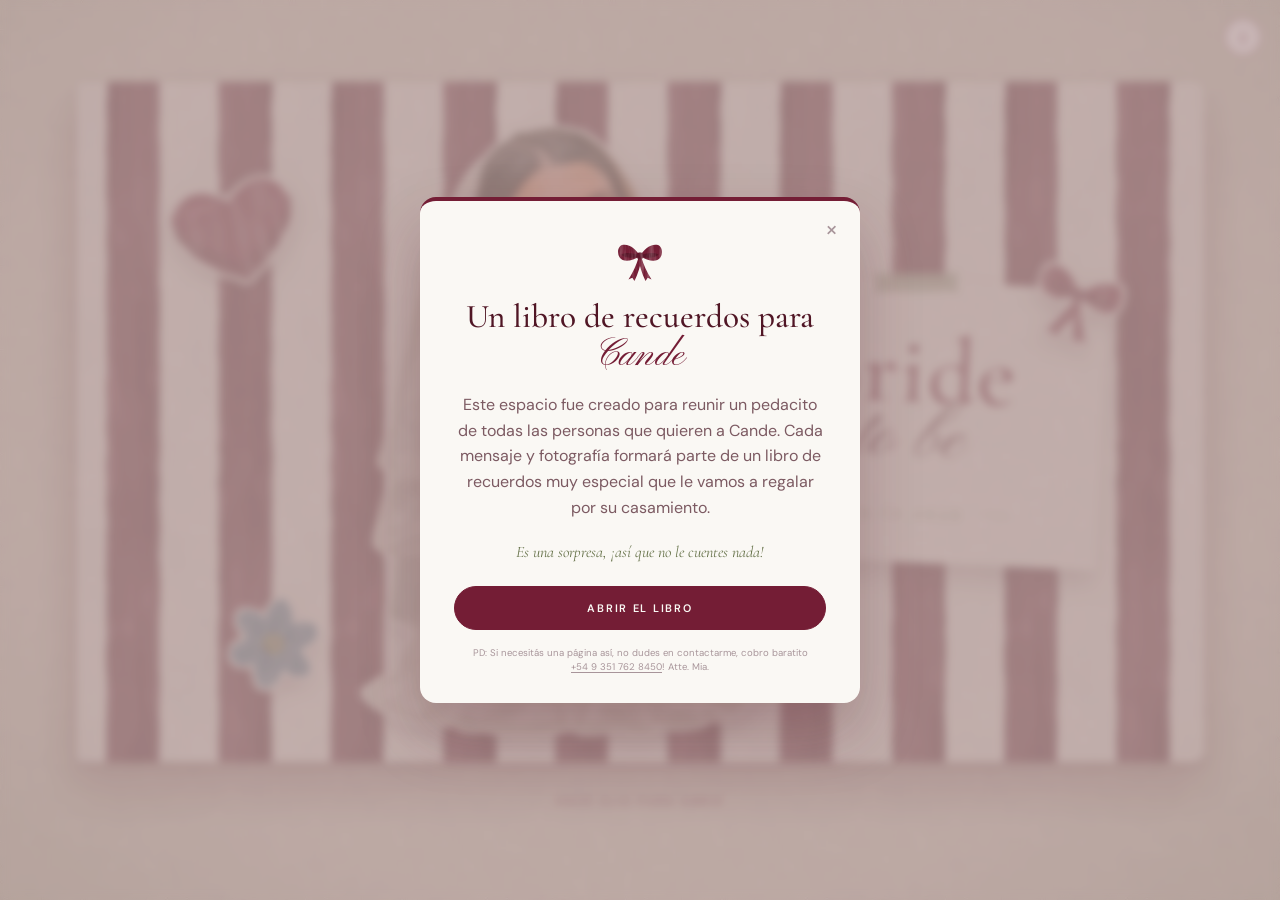
==== index.html @ 02b6b14e "Libro de recuerdos para el casamiento de Candela (05.12.2026) Copia independiente de "Cumple Fau 202" ====
<!doctype html>
<html lang="es">
  <head>
    <meta charset="UTF-8" />
    <meta name="viewport" content="width=device-width, initial-scale=1.0, viewport-fit=cover" />
    <meta name="theme-color" content="#ECE8DF" />
    <meta name="robots" content="noindex, nofollow" />

    <title>Bride to be · Cande</title>
    <meta name="description" content="Dejale unas palabras a Cande para su libro de recuerdos" />
    <meta property="og:title" content="Bride to be · Cande" />
    <meta property="og:description" content="Dejale unas palabras a Cande para su libro de recuerdos" />

    <link rel="icon" href="data:image/svg+xml,<svg xmlns='http://www.w3.org/2000/svg' viewBox='0 0 100 100'><text y='.9em' font-size='90'>🎀</text></svg>" />

    <link rel="preconnect" href="https://fonts.googleapis.com" />
    <link rel="preconnect" href="https://fonts.gstatic.com" crossorigin />
    <link
      href="https://fonts.googleapis.com/css2?family=Cormorant+Garamond:ital,wght@0,400;0,500;0,600;1,400;1,500&family=Pinyon+Script&family=DM+Sans:opsz,wght@9..40,400..600&display=swap"
      rel="stylesheet"
    />

    <link rel="preload" as="image" href="assets/candela-portada.webp" />
    <link rel="preload" as="image" href="assets/rayas-acuarela.webp" />
    <link rel="stylesheet" href="portada.css" />
    <link rel="stylesheet" href="index.css" />
  </head>

  <body>
    <script src="decor.js"></script>

    <div class="scene">
      <div class="book" id="book">

        <!-- ═════════════ TAPA ═════════════ -->
        <div class="book-cover" id="bookCover" role="button" tabindex="0" aria-label="Abrir el libro de Cande">
          <div class="cover-front">
            <div class="portada">
              <h1 class="sr-only">Bride to be · Candela · 05.12.2026</h1>

              <span class="sticker st-corazon" aria-hidden="true"><svg viewBox="0 0 200 184"><use href="#i-corazon-pintado"/></svg></span>

              <!-- Foto: se configura en portada.css (bloque "FOTO DE CANDELA") -->
              <figure class="portada-foto">
                <div class="foto-placeholder" aria-hidden="true"><span class="mono">C</span></div>
                <div class="foto-cande" role="img" aria-label="Candela vestida de novia"></div>
              </figure>

              <span class="sticker st-flor" aria-hidden="true"><svg viewBox="0 0 200 200"><use href="#i-flor-azul"/></svg></span>

              <div class="portada-tarjeta" aria-hidden="true">
                <span class="pt-bride">Bride</span>
                <span class="pt-tobe">to be</span>
                <span class="pt-fecha">05.12.2026</span>
                <span class="sticker st-lazo"><svg viewBox="0 0 200 170"><use href="#i-lazo"/></svg></span>
              </div>
            </div>
          </div>
          <div class="cover-back" aria-hidden="true"></div>
        </div>

        <!-- ═════════════ INTERIOR ═════════════ -->
        <div class="book-inside">

          <div class="spiral" aria-hidden="true">
            <div class="ring"></div>
            <div class="ring"></div>
            <div class="ring"></div>
            <div class="ring"></div>
            <div class="ring"></div>
            <div class="ring"></div>
            <div class="ring"></div>
            <div class="ring"></div>
          </div>

          <div class="book-content">
            <button type="button" class="book-close" id="bookClose" aria-label="Cerrar el libro">✕</button>

            <div class="page">
              <form
                id="guestForm"
                class="form-section"
                name="mensajes-candela"
                method="POST"
                data-netlify="true"
                netlify-honeypot="bot-field"
                enctype="multipart/form-data"
                novalidate
              >
                <input type="hidden" name="form-name" value="mensajes-candela" />

                <p hidden>
                  <label>No completar: <input name="bot-field" /></label>
                </p>

                <header class="top-title">
                  <h2 class="titulo-serif form-h1">Dejale a <em>Cande</em> unas palabras</h2>
                  <p class="subtitle">Un mensaje, un recuerdo o unas palabras para acompañarla en este momento tan especial.</p>
                </header>

                <aside class="postit" aria-label="Ideas para escribir">
                  <span class="postit-titulo">¿No sabés qué escribir?</span>
                  <ul>
                    <li>Un recuerdo con ella</li>
                    <li>Algo que admirás de Cande</li>
                    <li>Un deseo para esta etapa</li>
                  </ul>
                </aside>

                <div class="form-fields">

                  <div class="field-group">
                    <div class="field-float">
                      <input type="text" id="nombre" name="nombre" required placeholder=" " autocomplete="name" enterkeyhint="next" />
                      <label class="field-label" for="nombre">Nombre completo</label>
                    </div>
                  </div>

                  <div class="field-group">
                    <div class="field-float field-float--ta">
                      <textarea id="mensaje" name="mensaje" rows="5" required placeholder=" "></textarea>
                      <label class="field-label" for="mensaje">Escribí acá…</label>
                    </div>
                    <div class="char-counter" id="charCounter"><span id="charCount">0</span> caracteres</div>
                  </div>

                  <div class="field-group">
                    <div class="upload-row" id="uploadArea">
                      <input type="file" id="fotoInput" name="foto" accept="image/*" aria-label="Sumá una foto con Cande (opcional)" />
                      <span class="upload-thumb" aria-hidden="true">
                        <img id="preview-img" alt="" />
                        <svg class="upload-icon"><use href="#i-camara"/></svg>
                      </span>
                      <span class="upload-row-text">
                        <span class="upload-row-label" id="uploadLabel">Sumá una foto con Cande</span>
                        <span class="upload-row-sub">Opcional</span>
                      </span>
                      <button type="button" class="upload-remove" id="fotoQuitar" aria-label="Quitar la foto">×</button>
                    </div>
                  </div>

                  <button type="submit" class="btn btn-submit">Enviar mi mensaje</button>

                </div>
              </form>
            </div>
          </div>
        </div>
      </div>

      <div class="click-text" id="clickText" role="button" tabindex="-1">
        <span class="click-mouse">Hacé clic para abrir</span>
        <span class="click-touch">Tocá para abrir</span>
      </div>
    </div>

    <!-- ═════════════ BOTÓN INFO ═════════════ -->
    <button class="info-btn" id="infoBtn" aria-label="Sobre esta página">i</button>

    <!-- ═════════════ MODAL INFO ═════════════ -->
    <div class="info-modal" id="infoModal" role="dialog" aria-modal="true" aria-labelledby="infoTitulo">
      <div class="info-card">
        <button class="info-close" id="infoClose" aria-label="Cerrar">×</button>
        <span class="lazo-icono card-lazo" aria-hidden="true"><svg viewBox="0 0 200 170"><use href="#i-lazo"/></svg></span>

        <h2 class="titulo-serif" id="infoTitulo">Un libro de recuerdos para <em>Cande</em></h2>

        <p>
          Este espacio fue creado para reunir un pedacito de todas las personas que
          quieren a Cande. Cada mensaje y fotografía formará parte de un libro de
          recuerdos muy especial que le vamos a regalar por su casamiento.
        </p>

        <p class="info-secret">Es una sorpresa, ¡así que no le cuentes nada!</p>

        <button type="button" class="btn info-open-btn" id="infoOpen">Abrir el libro</button>

        <p class="info-pd">
          PD: Si necesitás una página así, no dudes en contactarme, cobro baratito
          <a href="https://wa.me/5493517628450" target="_blank" rel="noopener">+54 9 351 762 8450</a>!
          Atte. Mia.
        </p>
      </div>
    </div>

    <!-- ═════════════ POPUP DE GRACIAS / AVISOS ═════════════ -->
    <div class="thanks-modal" id="thanksModal" role="dialog" aria-modal="true" aria-labelledby="thanksTitle">
      <div class="thanks-card">
        <div class="thanks-icon" id="thanksIcon" aria-hidden="true"></div>
        <h2 class="titulo-serif" id="thanksTitle">¡Tu mensaje ya es parte de su historia!</h2>
        <p id="thanksText">Gracias por dejarle un recuerdo tan especial a Cande. Tu mensaje quedó guardado para sorprenderla.</p>
        <button type="button" class="btn thanks-btn" id="closeThanks">Cerrar</button>
      </div>
    </div>

    <script src="index.js"></script>
  </body>
</html>
---- portada.css ----
/* ══════════════════════════════════════════════════════════════════════
   CASAMIENTO CANDELA CONTE · 05.12.2026
   portada.css — base compartida por index.html y libro.html:
   paleta, papel, libro 3D, espiral y portada.
   Estética: papelería ilustrada — rayas bordó en acuarela, stickers
   con borde blanco y serif editorial.
   ══════════════════════════════════════════════════════════════════════ */


/* ┌──────────────────────────────────────────────────────────────────┐
   │  FOTO DE CANDELA — CONFIGURACIÓN                                 │
   │                                                                  │
   │  La foto vive en assets/. Se muestra como un sticker con borde   │
   │  blanco sobre las rayas. Para cambiarla, reemplazá la ruta de    │
   │  --foto-cande y, si hace falta, ajustá:                          │
   │                                                                  │
   │  · --foto-tamano : contain = figura recortada (PNG/WebP sin      │
   │                    fondo, la actual) · cover = foto rectangular. │
   │  · --foto-x / --foto-y : punto de anclaje (0% = izquierda/arriba │
   │                    · 100% = derecha/abajo). Con foto rectangular │
   │                    subí o bajá --foto-y para no cortar la cara.  │
   │  · --foto-zoom : 1 = tamaño normal · 1.1 = 10 % más grande.      │
   │  · Las variables -movil son para la portada vertical (celular).  │
   │                                                                  │
   │  Si la foto no carga, se ve un monograma "C" de respaldo.        │
   └──────────────────────────────────────────────────────────────────┘ */

:root{
  --foto-cande:        url("assets/candela-portada.webp");
  --foto-tamano:       contain;
  --foto-x:            50%;
  --foto-y:            100%;
  --foto-zoom:         1;

  --foto-cande-movil:  var(--foto-cande);
  --foto-x-movil:      50%;
  --foto-y-movil:      100%;
  --foto-zoom-movil:   1;
}


/* ══════════════════════════════════════════════════════════════════════
   TOKENS
   ══════════════════════════════════════════════════════════════════════ */

:root{
  /* Paleta de la invitación */
  --bordo:         #741D35;   /* bordó profundo — protagonista */
  --bordo-oscuro:  #501625;   /* bordó oscuro — textos */
  --blanco:        #FAF8F4;   /* blanco cálido — protagonista */
  --oliva:         #69754D;   /* complemento */
  --salvia:        #A2AD91;   /* complemento */
  --azul:          #527F98;   /* solo pequeños acentos */

  /* Derivados */
  --papel:         #FAF8F4;
  --papel-fondo:   #ECE8DF;
  --tinta:         #501625;
  --tinta-suave:   #7C5A62;
  --tinta-tenue:   #A8959A;
  --linea:         rgba(116,29,53,.16);

  --rayas: url("assets/rayas-acuarela.webp");
  --textura-papel: url("assets/papel.webp");

  --serif:   'Cormorant Garamond', 'Cormorant', Garamond, Georgia, serif;
  --script:  'Pinyon Script', 'Snell Roundhand', cursive;
  --sans:    'DM Sans', system-ui, -apple-system, 'Segoe UI', sans-serif;

  /* Escala tipográfica única: mismo contenido → mismo tamaño */
  --fs-titulo:   clamp(2.1rem, 3.1vw, 2.7rem);  /* títulos de página y modales */
  --fs-nombre:   clamp(1.8rem, 2.6vw, 2.3rem);  /* nombre de quien escribe */
  --fs-cuerpo:   1rem;                          /* textos y mensajes */
  --fs-campo:    1rem;                          /* campos del formulario */
  --fs-chico:    .78rem;                        /* contadores, notas */
  --fs-etiqueta: .68rem;                        /* etiquetas en mayúscula, botones */

  --ease-out:   cubic-bezier(.4,0,.2,1);
  --ease-libro: cubic-bezier(.77,0,.18,1);

  --radio-libro:  6px 12px 12px 6px;
  --sombra-libro: 0 26px 50px rgba(80,22,37,.22), 0 4px 12px rgba(80,22,37,.12);

  /* Contorno blanco tipo sticker (para ilustraciones y la foto) */
  --sticker:
    drop-shadow(3px 0 0 var(--blanco))
    drop-shadow(-3px 0 0 var(--blanco))
    drop-shadow(0 3px 0 var(--blanco))
    drop-shadow(0 -3px 0 var(--blanco))
    drop-shadow(0 8px 10px rgba(50,12,22,.28));
}


/* ══════════════════════════════════════════════════════════════════════
   BASE
   ══════════════════════════════════════════════════════════════════════ */

*,
*::before,
*::after{
  margin:0;
  padding:0;
  box-sizing:border-box;
}

html{
  background:var(--papel-fondo);
  -webkit-text-size-adjust:100%;
  text-size-adjust:100%;
}

body{
  min-height:100vh;
  min-height:100dvh;

  display:flex;
  justify-content:center;
  align-items:center;

  overflow:hidden;

  font-family:var(--sans);
  color:var(--tinta);
  -webkit-font-smoothing:antialiased;
  -moz-osx-font-smoothing:grayscale;

  /* Papel con un leve tono salvia en los bordes */
  background:
    radial-gradient(90vmax 70vmax at 50% 45%, transparent 55%, rgba(162,173,145,.28) 100%),
    var(--textura-papel) 0 0 / 320px 320px,
    var(--papel-fondo);
  background-blend-mode:normal, multiply, normal;
}

::selection{
  background:rgba(116,29,53,.18);
}

:focus-visible{
  outline:2px solid var(--bordo);
  outline-offset:3px;
  border-radius:4px;
}

button{
  font:inherit;
  color:inherit;
  -webkit-tap-highlight-color:transparent;
}

.sr-only{
  position:absolute;
  width:1px;
  height:1px;
  overflow:hidden;
  clip:rect(0 0 0 0);
  white-space:nowrap;
}


/* ══════════════════════════════════════════════════════════════════════
   ESCENA Y LIBRO 3D (misma mecánica que el original)
   ══════════════════════════════════════════════════════════════════════ */

.scene{
  position:relative;
  z-index:1;

  display:flex;
  flex-direction:column;
  align-items:center;

  perspective:3000px;
}

.book{
  position:relative;
  z-index:1;
  flex-shrink:0;

  width:min(1180px, 88vw);
  height:min(680px, 82vh);
  min-height:0;

  transform-style:preserve-3d;
  transition:transform .1s ease;
}

.book.open{
  transition:transform .5s ease;
}

/* ── Tapa: dos caras (frente y reverso) ── */

.book-cover{
  position:absolute;
  inset:0;
  z-index:50;

  border-radius:var(--radio-libro);

  transform-origin:left center;
  transform-style:preserve-3d;
  transform:translateZ(1px);
  transition:transform 1.8s var(--ease-libro);

  cursor:pointer;
  touch-action:manipulation;
  -webkit-tap-highlight-color:transparent;
}

.book.open .book-cover{
  transform:translateZ(1px) rotateY(-165deg);
  pointer-events:none;
}

.cover-front,
.cover-back{
  position:absolute;
  inset:0;
  overflow:hidden;
  border-radius:inherit;
  -webkit-backface-visibility:hidden;
          backface-visibility:hidden;
}

.cover-front{
  box-shadow:var(--sombra-libro);
  transition:box-shadow 1.5s;
}

.book.open .cover-front{
  box-shadow:none;
}

/* El reverso de la tapa también es de rayas */
.cover-back{
  transform:rotateY(180deg);
  background:var(--rayas) 0 0 / auto 100% repeat-x, var(--blanco);
}

/* ── Interior ── */

.book-inside{
  position:relative;
  z-index:1;

  width:100%;
  height:100%;

  overflow:hidden;
  border-radius:var(--radio-libro);

  background:
    var(--textura-papel) 0 0 / 320px 320px,
    var(--papel);
  box-shadow:
    3px 0 0 -1px #EFEAE1,
    6px 0 0 -2px #E2DBCF,
    var(--sombra-libro);
}

/* Lomo: banda salvia muy clara + línea bordó */
.book-inside::before{
  content:'';
  position:absolute;
  top:0;
  bottom:0;
  left:0;
  width:var(--lomo, 58px);
  background:linear-gradient(to right, #E2E6D8, #EEF0E7 70%, rgba(250,248,244,0));
  border-right:1px solid var(--linea);
  pointer-events:none;
}

/* ── Espiral ── */

.spiral{
  position:absolute;
  top:0;
  left:12px;
  z-index:20;

  width:32px;
  height:100%;
  padding:48px 0;

  display:flex;
  flex-direction:column;
  align-items:center;
  justify-content:space-evenly;

  pointer-events:none;
}

.ring{
  position:relative;
  width:12px;
  height:12px;
  border-radius:50%;
  background:var(--oliva);
  box-shadow:inset 0 2px 3px rgba(0,0,0,.35), 0 1px 0 #fff;
}

.ring::before{
  content:'';
  position:absolute;
  top:50%;
  left:-18px;
  width:26px;
  height:7px;
  margin-top:-4px;
  border-radius:999px;
  background:linear-gradient(180deg, #F4F1EB 0%, #CBC4BA 55%, #A09689 100%);
  box-shadow:0 2px 3px rgba(80,22,37,.25);
  transform:rotate(-10deg);
}

/* ── Contenido ── */

.book-content{
  position:relative;
  z-index:2;
  width:100%;
  height:100%;
}

.page{
  position:relative;
  width:100%;
  height:100%;

  padding:56px 76px 48px 104px;

  overflow-x:hidden;
  overflow-y:auto;
  -webkit-overflow-scrolling:touch;
  overscroll-behavior:contain;
  scrollbar-width:thin;
  scrollbar-color:rgba(116,29,53,.3) transparent;
}

.page::-webkit-scrollbar{ width:5px; }
.page::-webkit-scrollbar-thumb{ background:rgba(116,29,53,.3); border-radius:3px; }

/* ── Cinta marcapáginas para cerrar ── */

.book-close{
  position:absolute;
  top:0;
  right:24px;
  z-index:30;

  width:30px;
  height:54px;
  padding-bottom:13px;

  display:flex;
  align-items:flex-end;
  justify-content:center;

  border:none;
  cursor:pointer;

  font-size:.8rem;
  line-height:1;
  color:var(--blanco);
  background:var(--bordo);
  clip-path:polygon(0 0, 100% 0, 100% 100%, 50% 80%, 0 100%);

  transition:height .25s var(--ease-out), background .25s;
}

.book-close:hover,
.book-close:focus-visible{
  height:62px;
  background:var(--bordo-oscuro);
  outline:none;
}


/* ══════════════════════════════════════════════════════════════════════
   PORTADA
   Rayas bordó en acuarela · Cande como sticker · tarjeta de papel con
   "Bride to be" · corazón y flor pintados (stickers).
   ══════════════════════════════════════════════════════════════════════ */

.cover-front{
  container:portada / size;
  /* Rayas anchas como en la invitación: en horizontal se escala la textura */
  background:var(--rayas) 0 0 / auto 165% repeat-x, var(--blanco);
}

@media (max-width:900px) and (orientation:portrait){
  .cover-front{ background-size:auto 100%, auto; }
}

.portada{
  position:absolute;
  inset:0;
}

/* ── Stickers ilustrados ── */

.sticker{
  position:absolute;
  z-index:3;
  display:block;
  filter:var(--sticker);
  pointer-events:none;
}

.sticker svg{
  display:block;
  width:100%;
  height:100%;
  overflow:visible;
}

.st-corazon{ aspect-ratio:200/184; }
.st-flor{ aspect-ratio:1; }
.st-lazo{ aspect-ratio:200/170; color:var(--bordo); }

/* ── Cande ── */

.portada-foto{
  position:absolute;
  z-index:2;
  aspect-ratio:.735;
}

.foto-cande{
  position:absolute;
  inset:0;

  background-image:var(--foto-cande);
  background-size:var(--foto-tamano);
  background-repeat:no-repeat;
  background-position:var(--foto-x) var(--foto-y);

  transform:scale(var(--foto-zoom));
  transform-origin:var(--foto-x) var(--foto-y);

  filter:var(--sticker);
  pointer-events:none;
}

/* Respaldo si la foto no carga: sticker de papel con monograma */
.foto-placeholder{
  position:absolute;
  inset:12% 8% 10%;
  display:flex;
  align-items:center;
  justify-content:center;
  border-radius:50%;
  background:var(--blanco);
  box-shadow:0 8px 18px rgba(50,12,22,.25);
}

.foto-placeholder .mono{
  font-family:var(--script);
  font-size:min(26cqh, 15cqw);
  line-height:1;
  color:var(--bordo);
}

.con-foto .foto-placeholder{
  display:none;
}

/* ── Tarjeta de papel con el título ── */

.portada-tarjeta{
  position:absolute;
  z-index:4;

  display:flex;
  flex-direction:column;
  align-items:center;

  text-align:center;
  color:var(--bordo);

  background:
    var(--textura-papel) 0 0 / 320px 320px,
    var(--blanco);
  box-shadow:
    0 1px 1px rgba(50,12,22,.08),
    0 14px 26px rgba(50,12,22,.28);
}

/* Cinta salvia que sujeta la tarjeta */
.portada-tarjeta::before{
  content:'';
  position:absolute;
  top:-.55em;
  left:50%;
  width:5.2em;
  height:1.25em;
  transform:translateX(-50%) rotate(-3deg);
  background:rgba(162,173,145,.82);
  clip-path:polygon(0 8%, 4% 0, 9% 10%, 14% 0, 100% 4%, 97% 50%, 100% 96%, 92% 100%, 86% 90%, 80% 100%, 0 94%, 3% 50%);
}

.pt-bride{
  font-family:var(--serif);
  font-weight:500;
  line-height:.9;
  letter-spacing:.02em;
}

.pt-tobe{
  font-family:var(--script);
  line-height:1;
  color:var(--bordo-oscuro);
}

.pt-fecha{
  display:flex;
  align-items:center;
  gap:.9em;

  font-family:var(--serif);
  font-weight:600;
  letter-spacing:.32em;
  color:var(--oliva);
}

.pt-fecha::before,
.pt-fecha::after{
  content:'';
  width:1.6em;
  height:1px;
  background:currentColor;
  opacity:.6;
}

/* ── Composición horizontal (escritorio / celular acostado) ── */

.portada-foto{
  left:24cqw;
  top:6cqh;
  height:90cqh;
}

.portada-tarjeta{
  right:9cqw;
  top:50%;
  width:min(34cqw, 60cqh);
  padding:7cqh 3cqw 6cqh;
  font-size:min(2.5cqh, 1.45cqw);   /* base para la cinta (em) */
  transform:translateY(-50%) rotate(2.5deg);
}

.portada-tarjeta .pt-bride{ font-size:min(15cqh, 8.4cqw); }
.portada-tarjeta .pt-tobe { font-size:min(11cqh, 6.2cqw); margin-top:-1.5cqh; }
.portada-tarjeta .pt-fecha{ font-size:min(2.7cqh, 1.5cqw); margin-top:4cqh; }

.st-corazon{ left:8cqw;  top:12cqh;    width:min(21cqh, 12cqw); transform:rotate(-14deg); }
.st-flor   { left:13cqw; bottom:10cqh; width:min(16cqh, 9cqw);  transform:rotate(12deg); }
.st-lazo   { position:absolute; right:-4%; top:-8%; width:24%; transform:rotate(16deg); }

/* ── Composición vertical (celular / tablet vertical) ── */

@container portada (orientation: portrait){

  .portada-foto{
    left:50%;
    top:5cqh;
    height:62cqh;
    transform:translateX(-50%);
  }

  .portada-tarjeta{
    left:50%;
    right:auto;
    top:auto;
    bottom:6cqh;
    width:74cqw;
    padding:5cqh 6cqw 4.4cqh;
    font-size:3.4cqw;
    transform:translateX(-50%) rotate(-2deg);
  }

  .portada-tarjeta .pt-bride{ font-size:19cqw; }
  .portada-tarjeta .pt-tobe { font-size:14cqw; margin-top:-1.8cqw; }
  .portada-tarjeta .pt-fecha{ font-size:3.3cqw; margin-top:2.6cqh; }

  .st-corazon{ left:5cqw;  top:7cqh;  width:22cqw; }
  .st-flor   { left:auto; right:5cqw; bottom:auto; top:44cqh; width:17cqw; }
  .st-lazo   { right:-5%; top:-14%; width:22%; }

  .foto-cande{
    background-image:var(--foto-cande-movil);
    background-position:var(--foto-x-movil) var(--foto-y-movil);
    transform:scale(var(--foto-zoom-movil));
    transform-origin:var(--foto-x-movil) var(--foto-y-movil);
  }

  .foto-placeholder .mono{ font-size:30cqw; }
}


/* ══════════════════════════════════════════════════════════════════════
   "TOCÁ PARA ABRIR"
   ══════════════════════════════════════════════════════════════════════ */

.click-text{
  margin-top:22px;
  padding:10px 24px;

  cursor:pointer;
  touch-action:manipulation;

  font-size:var(--fs-etiqueta);
  font-weight:600;
  letter-spacing:.2em;
  text-transform:uppercase;
  color:var(--bordo);

  animation:pulso 2.4s ease-in-out infinite;
}

.click-text.hidden{
  visibility:hidden;
  animation:none;
  pointer-events:none;
}

.click-touch{ display:none; }

@media (hover:none){
  .click-mouse{ display:none; }
  .click-touch{ display:inline; }
}

@keyframes pulso{
  0%,100%{ opacity:.5; }
  50%    { opacity:1;  }
}


/* ══════════════════════════════════════════════════════════════════════
   PIEZAS COMUNES DEL INTERIOR
   ══════════════════════════════════════════════════════════════════════ */

.titulo-serif{
  font-family:var(--serif);
  font-weight:500;
  line-height:1.05;
  color:var(--bordo-oscuro);
}

.titulo-serif em{
  font-family:var(--script);
  font-style:normal;
  font-weight:400;
  font-size:1.18em;
  color:var(--bordo);
}

.lazo-icono{
  display:block;
  aspect-ratio:200/170;
  color:var(--bordo);
}

.lazo-icono svg{
  display:block;
  width:100%;
  height:100%;
}

/* Cinta de papel con rayas (detalle de la invitación) */
.cinta-rayas{
  position:absolute;
  width:84px;
  height:22px;
  background:linear-gradient(rgba(116,29,53,.08), rgba(116,29,53,.08)), var(--rayas) 0 0 / auto 260px, #F1EDE6;
  opacity:.92;
  box-shadow:0 1px 2px rgba(50,12,22,.15);
  clip-path:polygon(0 8%, 4% 0, 9% 10%, 14% 0, 100% 4%, 97% 50%, 100% 96%, 92% 100%, 86% 90%, 80% 100%, 0 94%, 3% 50%);
}

.btn{
  display:inline-flex;
  align-items:center;
  justify-content:center;
  gap:.5em;

  padding:14px 26px;

  border:1px solid var(--bordo);
  border-radius:999px;
  cursor:pointer;

  font-family:var(--sans);
  font-size:var(--fs-etiqueta);
  font-weight:600;
  letter-spacing:.16em;
  text-transform:uppercase;
  white-space:nowrap;
  color:var(--blanco);
  background:var(--bordo);

  transition:background .2s, border-color .2s, color .2s;
}

.btn:hover{
  background:var(--bordo-oscuro);
  border-color:var(--bordo-oscuro);
}

/* Secundario: oliva */
.btn--linea{
  color:var(--oliva);
  border-color:var(--oliva);
  background:transparent;
}

.btn--linea:hover{
  color:var(--blanco);
  background:var(--oliva);
  border-color:var(--oliva);
}

.btn:disabled{
  opacity:.35;
  cursor:not-allowed;
  pointer-events:none;
}


/* ══════════════════════════════════════════════════════════════════════
   RESPONSIVE
   ══════════════════════════════════════════════════════════════════════ */

/* Monitores grandes: el libro crece con moderación */
@media (min-width:1600px) and (min-height:900px){
  .book{
    width:min(1320px, 80vw);
    height:min(760px, 78vh);
  }
}

/* Celular y tablet en vertical */
@media (max-width:900px) and (orientation:portrait){

  :root{
    --fs-titulo:  clamp(1.7rem, 7.4vw, 2.3rem);
    --fs-nombre:  clamp(1.5rem, 6.4vw, 2rem);
    --fs-cuerpo:  .94rem;
    --fs-campo:   16px;    /* 16 px evita el zoom de iOS al tocar un campo */
    --fs-chico:   .74rem;
    --fs-etiqueta:.62rem;

    --sticker:
      drop-shadow(2px 0 0 var(--blanco))
      drop-shadow(-2px 0 0 var(--blanco))
      drop-shadow(0 2px 0 var(--blanco))
      drop-shadow(0 -2px 0 var(--blanco))
      drop-shadow(0 6px 8px rgba(50,12,22,.28));
  }

  body{
    overflow-x:hidden;
    overflow-y:auto;
  }

  .scene{
    width:100%;
    min-height:100dvh;
    justify-content:center;
    padding:20px 0;
    overflow:hidden;   /* la tapa abierta no genera scroll horizontal */
  }

  .book{
    /* 9:16 que siempre entra entero, dejando lugar para "Tocá para abrir" */
    width:min(86vw, 520px, calc((100dvh - 110px) * 9 / 16));
    height:auto;
    aspect-ratio:9 / 16;
    --radio-libro:5px 10px 10px 5px;
  }

  .book-cover{
    transition-duration:.9s;
    will-change:transform;
  }

  .book-inside{ --lomo:40px; }

  .spiral{
    left:7px;
    width:24px;
    padding:28px 0;
  }

  .ring{ width:9px; height:9px; }

  .ring::before{
    left:-12px;
    width:18px;
    height:6px;
    margin-top:-3px;
  }

  .page{
    padding:34px 20px 20px 54px;
  }

  .book-close{
    right:12px;
    width:24px;
    height:40px;
    padding-bottom:10px;
    font-size:.68rem;
  }

  .book-close:hover,
  .book-close:focus-visible{
    height:46px;
  }

  .click-text{
    margin-top:14px;
  }
}

/* Celulares muy angostos (iPhone SE y similares) */
@media (max-width:360px) and (orientation:portrait){
  :root{
    --fs-titulo:  1.6rem;
    --fs-nombre:  1.4rem;
    --fs-cuerpo:  .9rem;
  }

  .book-inside{ --lomo:34px; }
  .spiral{ left:5px; }
  .page{ padding:30px 12px 16px 44px; }
}

/* Celular en horizontal */
@media (max-height:500px) and (orientation:landscape){

  :root{
    --fs-titulo:  1.5rem;
    --fs-nombre:  1.4rem;
    --fs-cuerpo:  .9rem;
    --fs-campo:   16px;
    --fs-chico:   .7rem;
    --fs-etiqueta:.6rem;
  }

  body{ overflow:hidden; }

  .scene{ padding:8px 0; }

  .book{
    width:min(92vw, 720px);
    height:calc(100dvh - 56px);
  }

  .book-inside{ --lomo:44px; }

  .spiral{ left:8px; width:26px; padding:16px 0; }

  .page{
    padding:20px 56px 14px 62px;
  }

  .click-text{
    margin-top:8px;
    padding:6px 16px;
  }
}

@media (prefers-reduced-motion:reduce){
  .book-cover{ transition-duration:.5s; }
  .click-text{ animation:none; opacity:.8; }
}
---- index.css ----
/* ══════════════════════════════════════════════════════════════════════
   index.css — página de participación (formulario + modales)
   Requiere portada.css. Los tamaños de letra salen de la escala
   --fs-* definida en portada.css (mismo contenido → mismo tamaño).
   ══════════════════════════════════════════════════════════════════════ */


/* ── La escena aparece al cerrar el modal de información ── */

.scene{
  opacity:0;
  pointer-events:none;
  transition:opacity .6s ease;
}

.scene.visible{
  opacity:1;
  pointer-events:auto;
}

.scene.behind-modal{
  opacity:.3;
  pointer-events:none;
}


/* ══════════════════════════════════════════════════════════════════════
   FORMULARIO
   ══════════════════════════════════════════════════════════════════════ */

/* Escritorio: título a todo el ancho; debajo, post-it | campos */
.form-section{
  display:grid;
  grid-template-columns:minmax(0, 4fr) minmax(0, 7fr);
  grid-template-areas:
    "titulo titulo"
    "postit campos";
  column-gap:clamp(40px, 6vw, 80px);
  align-items:start;

  max-width:980px;
  min-height:100%;
  margin:0 auto;
}

.top-title{
  grid-area:titulo;
  margin-bottom:34px;
  padding-right:40px;    /* aire para la cinta de cerrar */
}

.form-h1{
  font-size:var(--fs-titulo);
  line-height:1.1;
  margin-bottom:10px;
  text-wrap:balance;
}

.subtitle{
  max-width:58ch;
  font-size:var(--fs-cuerpo);
  line-height:1.6;
  color:var(--tinta-suave);
}

.form-fields{
  grid-area:campos;
}

/* ── Post-it de ideas (verde salvia) ── */

.postit{
  grid-area:postit;
  position:sticky;
  top:30px;
  justify-self:start;
  max-width:250px;
  margin:22px 0 0 6px;
  padding:20px 22px 18px;

  background:#DFE3D3;
  box-shadow:
    0 1px 1px rgba(43,26,30,.06),
    0 10px 18px -6px rgba(43,26,30,.18);
  transform:rotate(-2deg);
}

/* Cinta de papel con rayas, como la invitación */
.postit::before{
  content:'';
  position:absolute;
  top:-11px;
  left:50%;
  width:84px;
  height:22px;
  background:linear-gradient(rgba(116,29,53,.08), rgba(116,29,53,.08)), var(--rayas) 0 0 / auto 260px, #F1EDE6;
  box-shadow:0 1px 2px rgba(50,12,22,.15);
  clip-path:polygon(0 8%, 4% 0, 9% 10%, 14% 0, 100% 4%, 97% 50%, 100% 96%, 92% 100%, 86% 90%, 80% 100%, 0 94%, 3% 50%);
  transform:translateX(-50%) rotate(2deg);
}

.postit-titulo{
  display:block;
  margin-bottom:8px;
  font-family:var(--serif);
  font-style:italic;
  font-size:var(--fs-cuerpo);
  color:var(--oliva);
}

.postit ul{
  list-style:none;
}

.postit li{
  position:relative;
  padding-left:16px;
  font-size:var(--fs-chico);
  line-height:1.75;
  color:#4A5434;
}

.postit li::before{
  content:'';
  position:absolute;
  top:.85em;
  left:0;
  width:8px;
  height:1px;
  background:var(--bordo);
}

/* ── Campos ── */

.field-group{
  margin-bottom:20px;
}

/* Campo de texto, área de mensaje y fila de foto comparten
   borde, radio, fondo y tamaño de letra. */
input[type="text"],
textarea,
.upload-row{
  border:1px solid rgba(116,29,53,.2);
  border-radius:10px;
  background:var(--blanco);
  transition:border-color .2s, box-shadow .2s, background .2s;
}

input[type="text"],
textarea{
  display:block;
  width:100%;
  padding:14px 16px;

  font-family:var(--sans);
  font-size:var(--fs-campo);
  line-height:1.55;
  color:var(--tinta);

  outline:none;
  -webkit-appearance:none;
  appearance:none;
}

textarea{
  min-height:180px;
  resize:none;
  overflow:hidden;
}

input[type="text"]:hover,
textarea:hover,
.upload-row:hover{
  border-color:rgba(116,29,53,.38);
}

.field-float.focused input,
.field-float.focused textarea,
.upload-row:focus-within{
  border-color:var(--bordo);
  box-shadow:0 0 0 3px rgba(116,29,53,.1);
}

/* ── Etiqueta flotante (misma interacción que el original) ── */

.field-float{
  position:relative;
  padding-top:22px;
}

.field-label{
  position:absolute;
  top:calc(22px + 15px);
  left:17px;
  max-width:calc(100% - 34px);

  overflow:hidden;
  white-space:nowrap;
  text-overflow:ellipsis;

  font-size:var(--fs-campo);
  line-height:1.3;
  color:var(--tinta-tenue);
  pointer-events:none;

  transition:
    top .2s var(--ease-out),
    left .2s var(--ease-out),
    font-size .2s var(--ease-out),
    color .2s var(--ease-out);
}

.field-float.focused .field-label,
.field-float.filled .field-label{
  top:0;
  left:2px;
  max-width:100%;
  font-size:var(--fs-etiqueta);
  font-weight:600;
  letter-spacing:.16em;
  text-transform:uppercase;
  color:var(--bordo);
}

.char-counter{
  margin-top:8px;
  text-align:right;
  font-size:var(--fs-chico);
  color:var(--tinta-tenue);
}

/* ── Foto ── */

.upload-row{
  position:relative;

  display:flex;
  align-items:center;
  gap:14px;

  min-height:68px;
  padding:10px 14px;

  border-style:dashed;
  cursor:pointer;
}

.upload-row.drag-over{
  border-color:var(--bordo);
  background:#FDF9F4;
}

.upload-row:focus-within{
  border-style:solid;
}

.upload-row input[type="file"]{
  position:absolute;
  inset:0;
  z-index:1;
  width:100%;
  height:100%;
  opacity:0;
  cursor:pointer;
  font-size:0;
}

.upload-thumb{
  flex-shrink:0;
  width:44px;
  height:44px;

  display:flex;
  align-items:center;
  justify-content:center;

  overflow:hidden;
  border-radius:50%;
  background:#E4EAD6;
}

.upload-icon{
  width:20px;
  height:20px;
  color:var(--oliva);
}

#preview-img{
  display:none;
  width:100%;
  height:100%;
  object-fit:cover;
}

.upload-row.has-file .upload-thumb{ border-radius:6px; }
.upload-row.has-file #preview-img{ display:block; }
.upload-row.has-file .upload-icon{ display:none; }

.upload-row-text{
  flex:1;
  min-width:0;
  display:flex;
  flex-direction:column;
  gap:2px;
}

.upload-row-label{
  overflow:hidden;
  white-space:nowrap;
  text-overflow:ellipsis;
  font-size:var(--fs-campo);
  color:var(--tinta-tenue);
}

.upload-row.has-file .upload-row-label{
  color:var(--tinta);
}

.upload-row-sub{
  font-size:var(--fs-chico);
  color:var(--tinta-tenue);
}

.upload-remove{
  display:none;
  position:relative;
  z-index:2;
  flex-shrink:0;

  width:32px;
  height:32px;
  align-items:center;
  justify-content:center;

  border:1px solid var(--linea);
  border-radius:50%;
  background:var(--blanco);
  cursor:pointer;

  font-size:var(--fs-cuerpo);
  line-height:1;
  color:var(--bordo);
}

.upload-row.has-file .upload-remove{ display:flex; }

/* ── Enviar ── */

.btn-submit{
  width:100%;
  margin-top:6px;
  padding:17px 20px;
}

.btn-submit:disabled,
.btn-submit.sending{
  opacity:.65;
  cursor:wait;
}

/* ── Entrada escalonada al abrir el libro ── */

.form-section .top-title,
.form-section .field-group,
.form-section .btn-submit{
  opacity:0;
  transform:translateY(14px);
  transition:opacity .45s ease, transform .45s ease;
}

.form-section .postit{
  opacity:0;
  transition:opacity .45s ease;
}

.book.fields-ready .form-section .top-title,
.book.fields-ready .form-section .postit,
.book.fields-ready .form-section .field-group,
.book.fields-ready .form-section .btn-submit{
  opacity:1;
  transform:none;
}

.book.fields-ready .form-section .postit{
  transform:rotate(-2deg);
}


/* ══════════════════════════════════════════════════════════════════════
   BOTÓN "i" Y MODALES
   ══════════════════════════════════════════════════════════════════════ */

.info-btn{
  position:fixed;
  top:max(18px, env(safe-area-inset-top));
  right:max(18px, env(safe-area-inset-right));
  z-index:100;

  width:38px;
  height:38px;

  display:flex;
  align-items:center;
  justify-content:center;

  border:1px solid rgba(116,29,53,.35);
  border-radius:50%;
  background:rgba(255,253,249,.7);
  cursor:pointer;

  font-family:var(--serif);
  font-style:italic;
  font-size:var(--fs-cuerpo);
  color:var(--bordo);

  transition:background .2s, border-color .2s;
}

.info-btn:hover{
  background:var(--blanco);
  border-color:var(--bordo);
}

.info-modal,
.thanks-modal{
  position:fixed;
  inset:0;

  display:flex;
  justify-content:center;
  align-items:center;

  padding:24px 16px;

  background:rgba(80,22,37,.28);
  -webkit-backdrop-filter:blur(4px);
          backdrop-filter:blur(4px);

  opacity:0;
  visibility:hidden;
  transition:opacity .3s ease, visibility .3s ease;
}

.info-modal{ z-index:300; }
.thanks-modal{ z-index:200; }

.info-modal.show,
.thanks-modal.show{
  opacity:1;
  visibility:visible;
}

.info-card,
.thanks-card{
  position:relative;

  width:min(440px, 100%);
  max-height:calc(100dvh - 48px);
  overflow-y:auto;

  padding:40px 34px 28px;

  text-align:center;
  background:var(--papel);
  border-top:4px solid var(--bordo);
  border-radius:16px;
  box-shadow:0 30px 60px rgba(80,22,37,.25);

  transform:translateY(16px);
  transition:transform .4s var(--ease-out);
}

.info-modal.show .info-card,
.thanks-modal.show .thanks-card{
  transform:none;
}

.card-lazo{
  width:48px;
  margin:0 auto 18px;
}

.info-card h2,
.thanks-card h2{
  margin-bottom:16px;
  font-size:var(--fs-nombre);
}

.info-card p,
.thanks-card p{
  margin-bottom:20px;
  font-size:var(--fs-cuerpo);
  line-height:1.6;
  color:var(--tinta-suave);
}

.info-card .info-secret{
  font-family:var(--serif);
  font-style:italic;
  color:var(--oliva);
}

.info-close{
  position:absolute;
  top:12px;
  right:14px;
  padding:4px 8px;
  border:none;
  background:none;
  cursor:pointer;
  font-size:1.5rem;
  line-height:1;
  color:var(--tinta-tenue);
}

.info-close:hover{ color:var(--bordo); }

.info-open-btn,
.thanks-btn{
  width:100%;
}

/* PD de Mia, bien chiquita */
.info-card .info-pd{
  margin:16px 0 0;
  font-size:.6rem;
  line-height:1.5;
  color:var(--tinta-tenue);
}

.info-pd a{
  color:inherit;
  white-space:nowrap;
  text-underline-offset:2px;
}

.info-pd a:hover{ color:var(--bordo); }

/* ── Popup de gracias ── */

.thanks-icon{
  width:64px;
  margin:0 auto 16px;
  color:var(--bordo);
}

.thanks-icon svg{
  display:block;
  width:100%;
  height:auto;
  aspect-ratio:200/170;
}

.thanks-icon.es-texto{
  width:auto;
  font-family:var(--serif);
  font-size:2.4rem;
  line-height:1;
}

.thanks-modal.show .thanks-icon{
  animation:aparece .5s var(--ease-out) both;
}

@keyframes aparece{
  from{ opacity:0; transform:scale(.6); }
  to  { opacity:1; transform:none; }
}


/* ── Festejo al enviar ── */

.confetti-piece,
.lluvia-pieza{
  position:fixed;
  top:-30px;
  z-index:9999;
  pointer-events:none;
}

.confetti-piece{ animation:cae linear forwards; }
.lluvia-pieza{ animation:caeAdorno linear forwards; }

.lluvia-pieza svg{
  display:block;
  width:100%;
  height:100%;
}

@keyframes cae{
  to{ transform:translateY(110vh) rotate(720deg); opacity:.2; }
}

@keyframes caeAdorno{
  50% { transform:translate(18px, 55vh) rotate(14deg); }
  to  { transform:translateY(112vh) rotate(-8deg); opacity:.2; }
}


/* ══════════════════════════════════════════════════════════════════════
   RESPONSIVE (los tamaños de letra se ajustan en portada.css)
   ══════════════════════════════════════════════════════════════════════ */

/* Notebooks bajas */
@media (min-width:901px) and (max-height:760px){
  .top-title{ margin-bottom:22px; }
  .postit{ padding:16px 18px 14px; }
  textarea{ min-height:130px; }
  .field-group{ margin-bottom:14px; }
}

/* Celular y tablet en vertical: una columna */
@media (max-width:900px) and (orientation:portrait){

  .form-section{
    grid-template-columns:minmax(0, 1fr);
    grid-template-areas:
      "titulo"
      "postit"
      "campos";
  }

  .top-title{
    padding-right:22px;   /* aire para la cinta de cerrar */
    margin-bottom:22px;
  }

  .postit{
    position:relative;
    top:auto;
    max-width:none;
    justify-self:stretch;
    margin:0 4px 24px;
    padding:16px 18px 14px;
  }

  .field-group{ margin-bottom:16px; }

  input[type="text"],
  textarea{ padding:12px 14px; }

  textarea{ min-height:140px; }

  .field-float{ padding-top:20px; }

  .field-label{
    top:calc(20px + 13px);
    left:15px;
  }

  .upload-row{
    gap:10px;
    min-height:60px;
    padding:8px 10px;
  }

  .upload-thumb{ width:40px; height:40px; }

  .btn-submit{ padding:15px 14px; }

  .info-btn{
    top:max(10px, env(safe-area-inset-top));
    right:10px;
    width:34px;
    height:34px;
  }

  .info-card,
  .thanks-card{
    padding:34px 22px 22px;
  }
}

/* Celular en horizontal: una columna compacta */
@media (max-height:500px) and (orientation:landscape){

  .form-section{
    grid-template-columns:minmax(0, 1fr);
    grid-template-areas:
      "titulo"
      "campos";
    max-width:560px;
  }

  .top-title{ margin-bottom:12px; }

  .subtitle,
  .postit{ display:none; }

  .form-h1{ margin-bottom:4px; }

  .field-group{ margin-bottom:12px; }

  input[type="text"],
  textarea{ padding:10px 12px; }

  textarea{ min-height:90px; }

  .field-label{ top:calc(22px + 11px); }

  .info-btn{ top:8px; right:8px; width:32px; height:32px; }
}

@media (prefers-reduced-motion:reduce){
  .form-section .top-title,
  .form-section .field-group,
  .form-section .btn-submit{
    transition:none;
  }
}
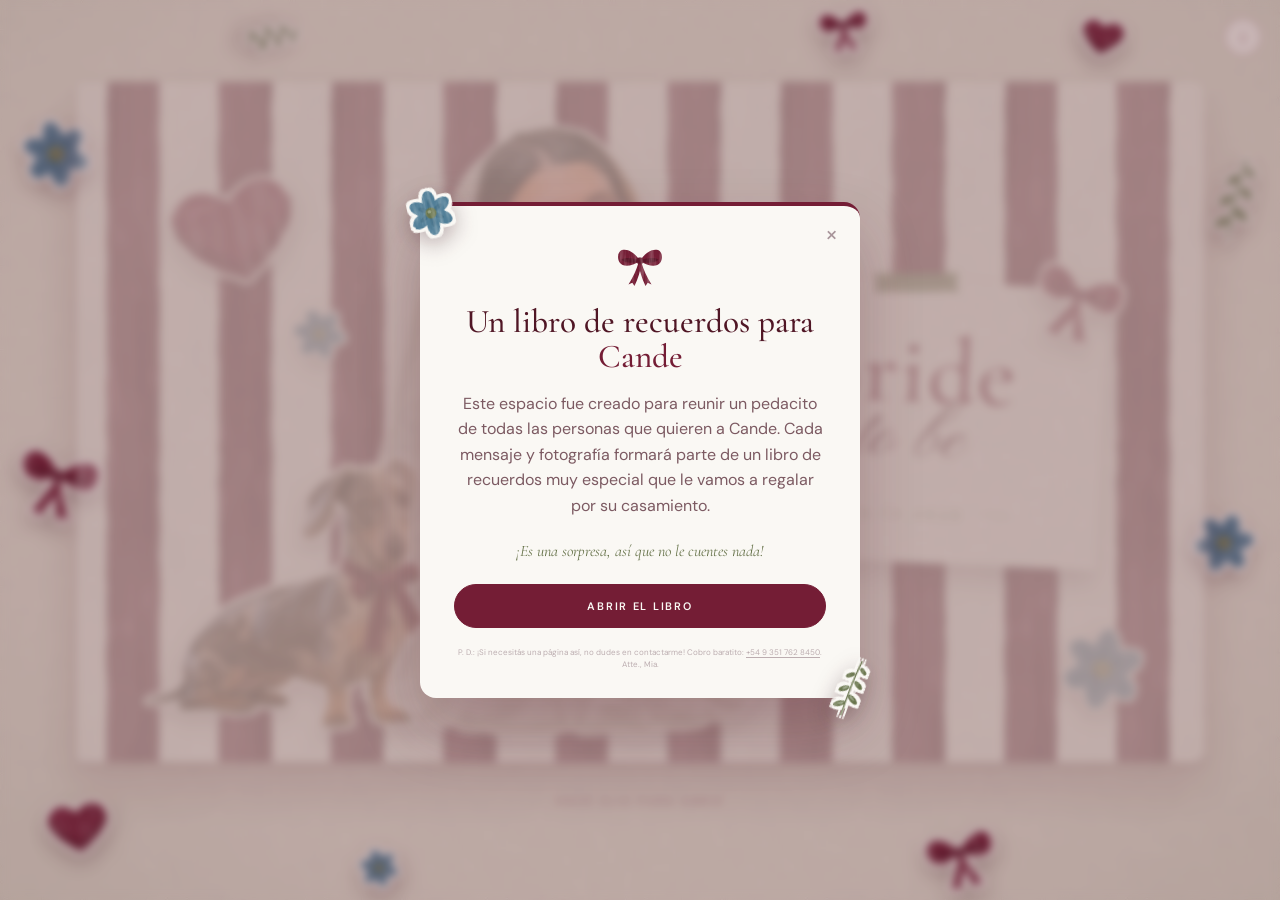
==== commit bdfa6810: "Perrita que espía, stickers, cintas verdes, vista previa para WhatsApp y favicon Co-Authored-By: Cla" ====
--- a/index.html
+++ b/index.html
@@ -7,11 +7,21 @@
     <meta name="robots" content="noindex, nofollow" />
 
     <title>Bride to be · Cande</title>
-    <meta name="description" content="Dejale unas palabras a Cande para su libro de recuerdos" />
+    <meta name="description" content="Dejale a Cande unas palabras para su libro de recuerdos." />
+    <meta property="og:type" content="website" />
+    <meta property="og:url" content="https://casamientocande.netlify.app/" />
     <meta property="og:title" content="Bride to be · Cande" />
-    <meta property="og:description" content="Dejale unas palabras a Cande para su libro de recuerdos" />
-
-    <link rel="icon" href="data:image/svg+xml,<svg xmlns='http://www.w3.org/2000/svg' viewBox='0 0 100 100'><text y='.9em' font-size='90'>🎀</text></svg>" />
+    <meta property="og:description" content="Dejale a Cande unas palabras para su libro de recuerdos." />
+    <meta property="og:image" content="https://casamientocande.netlify.app/assets/og-portada.jpg" />
+    <meta property="og:image:width" content="1200" />
+    <meta property="og:image:height" content="630" />
+    <meta property="og:image:alt" content="Cande vestida de novia con su perrita, sobre rayas bordó: Bride to be, 05.12.2026" />
+    <meta name="twitter:card" content="summary_large_image" />
+
+    <link rel="icon" type="image/png" sizes="32x32" href="assets/favicon-32.png" />
+    <link rel="icon" type="image/png" sizes="64x64" href="assets/favicon-64.png" />
+    <link rel="icon" type="image/png" sizes="192x192" href="assets/favicon-192.png" />
+    <link rel="apple-touch-icon" href="assets/apple-touch-icon.png" />
 
     <link rel="preconnect" href="https://fonts.googleapis.com" />
     <link rel="preconnect" href="https://fonts.gstatic.com" crossorigin />
@@ -47,6 +57,8 @@
               </figure>
 
               <span class="sticker st-flor" aria-hidden="true"><svg viewBox="0 0 200 200"><use href="#i-flor-azul"/></svg></span>
+              <span class="sticker st-flor st-flor-2" aria-hidden="true"><svg viewBox="0 0 200 200"><use href="#i-flor-azul"/></svg></span>
+              <span class="sticker st-perrita" aria-hidden="true"><img src="assets/perrita.webp" alt="" decoding="async" /></span>
 
               <div class="portada-tarjeta" aria-hidden="true">
                 <span class="pt-bride">Bride</span>
@@ -94,16 +106,18 @@
                 </p>
 
                 <header class="top-title">
-                  <h2 class="titulo-serif form-h1">Dejale a <em>Cande</em> unas palabras</h2>
+                  <h2 class="titulo-serif form-h1">Dejale a <em>Cande</em> unas palabras<span class="sticker-inline" aria-hidden="true"><svg viewBox="0 0 200 170"><use href="#i-lazo"/></svg></span></h2>
                   <p class="subtitle">Un mensaje, un recuerdo o unas palabras para acompañarla en este momento tan especial.</p>
                 </header>
 
                 <aside class="postit" aria-label="Ideas para escribir">
+                  <span class="sticker postit-flor st-flor" aria-hidden="true"><svg viewBox="0 0 200 200"><use href="#i-flor-azul"/></svg></span>
+                  <span class="sticker postit-corazon st-corazon" aria-hidden="true"><svg viewBox="0 0 200 184"><use href="#i-corazon-pintado"/></svg></span>
                   <span class="postit-titulo">¿No sabés qué escribir?</span>
                   <ul>
                     <li>Un recuerdo con ella</li>
                     <li>Algo que admirás de Cande</li>
-                    <li>Un deseo para esta etapa</li>
+                    <li>Un deseo para esta nueva etapa</li>
                   </ul>
                 </aside>
 
@@ -161,6 +175,8 @@
     <div class="info-modal" id="infoModal" role="dialog" aria-modal="true" aria-labelledby="infoTitulo">
       <div class="info-card">
         <button class="info-close" id="infoClose" aria-label="Cerrar">×</button>
+        <span class="sticker card-flor st-flor" aria-hidden="true"><svg viewBox="0 0 200 200"><use href="#i-flor-azul"/></svg></span>
+        <span class="sticker card-ramita st-ramita" aria-hidden="true"><svg viewBox="0 0 120 220"><use href="#i-ramita-pintada"/></svg></span>
         <span class="lazo-icono card-lazo" aria-hidden="true"><svg viewBox="0 0 200 170"><use href="#i-lazo"/></svg></span>
 
         <h2 class="titulo-serif" id="infoTitulo">Un libro de recuerdos para <em>Cande</em></h2>
@@ -171,14 +187,14 @@
           recuerdos muy especial que le vamos a regalar por su casamiento.
         </p>
 
-        <p class="info-secret">Es una sorpresa, ¡así que no le cuentes nada!</p>
+        <p class="info-secret">¡Es una sorpresa, así que no le cuentes nada!</p>
 
         <button type="button" class="btn info-open-btn" id="infoOpen">Abrir el libro</button>
 
         <p class="info-pd">
-          PD: Si necesitás una página así, no dudes en contactarme, cobro baratito
-          <a href="https://wa.me/5493517628450" target="_blank" rel="noopener">+54 9 351 762 8450</a>!
-          Atte. Mia.
+          P. D.: ¡Si necesitás una página así, no dudes en contactarme! Cobro baratito:
+          <a href="https://wa.me/5493517628450" target="_blank" rel="noopener">+54 9 351 762 8450</a>.
+          Atte., Mia.
         </p>
       </div>
     </div>
@@ -186,6 +202,8 @@
     <!-- ═════════════ POPUP DE GRACIAS / AVISOS ═════════════ -->
     <div class="thanks-modal" id="thanksModal" role="dialog" aria-modal="true" aria-labelledby="thanksTitle">
       <div class="thanks-card">
+        <span class="sticker card-flor st-flor" aria-hidden="true"><svg viewBox="0 0 200 200"><use href="#i-flor-azul"/></svg></span>
+        <span class="sticker card-corazon st-corazon" aria-hidden="true"><svg viewBox="0 0 200 184"><use href="#i-corazon-pintado"/></svg></span>
         <div class="thanks-icon" id="thanksIcon" aria-hidden="true"></div>
         <h2 class="titulo-serif" id="thanksTitle">¡Tu mensaje ya es parte de su historia!</h2>
         <p id="thanksText">Gracias por dejarle un recuerdo tan especial a Cande. Tu mensaje quedó guardado para sorprenderla.</p>
@@ -193,6 +211,12 @@
       </div>
     </div>
 
+    <!-- PERRITA QUE ESPÍA — misma lógica que el "fau-peek" de Cumple Fau 2026.
+         Fuera del .book para que position:fixed funcione. -->
+    <div class="perrita-wrap" id="perritaWrap">
+      <img class="perrita-peek" src="assets/perrita-asoma.webp" alt="" />
+    </div>
+
     <script src="index.js"></script>
   </body>
 </html>
--- a/portada.css
+++ b/portada.css
@@ -420,6 +420,55 @@
 .st-corazon{ aspect-ratio:200/184; }
 .st-flor{ aspect-ratio:1; }
 .st-lazo{ aspect-ratio:200/170; color:var(--bordo); }
+.st-ramita{ aspect-ratio:120/220; }
+.st-perrita{ aspect-ratio:900/867; z-index:3; }
+
+.st-perrita img{
+  display:block;
+  width:100%;
+  height:100%;
+}
+
+/* Sticker chiquito que acompaña un texto (títulos, números) */
+.sticker-inline{
+  position:relative;
+  display:inline-block;
+  width:1.1em;
+  margin-left:.25em;
+  vertical-align:-.1em;
+  filter:var(--sticker);
+}
+
+.sticker-inline svg{
+  display:block;
+  width:100%;
+  height:auto;
+  overflow:visible;
+}
+
+/* ── Stickers del fondo: asoman por detrás del libro ── */
+
+.fondo-stickers{
+  position:fixed;
+  inset:0;
+  z-index:0;
+  overflow:hidden;
+  pointer-events:none;
+  --escala:1;
+}
+
+.fs{ width:calc(var(--t) * var(--escala)); z-index:0; }
+
+.fs-1 { --t:74px; left:1.5vw;  top:13vh;    transform:rotate(-12deg); }
+.fs-2 { --t:84px; left:1.2vw;  top:50vh;    transform:rotate(14deg); }
+.fs-3 { --t:66px; left:3.5vw;  bottom:5vh;  transform:rotate(-8deg); }
+.fs-4 { --t:48px; right:1.6vw; top:17vh;    transform:rotate(12deg); }
+.fs-5 { --t:66px; right:1.8vw; bottom:36vh; transform:rotate(22deg); }   /* arriba de la perrita */
+.fs-6 { --t:72px; right:22vw;  bottom:1vh;  transform:rotate(-12deg); }   /* a la izquierda de la perrita */
+.fs-7 { --t:46px; right:12vw;  top:1.5vh;   transform:rotate(10deg); }
+.fs-8 { --t:42px; left:28vw;   bottom:1.2vh;transform:rotate(-16deg); }
+.fs-9 { --t:34px; left:20vw;   top:.5vh;    transform:rotate(76deg); }
+.fs-10{ --t:52px; right:32vw;  top:1vh;     transform:rotate(-6deg); }
 
 /* ── Cande ── */
 
@@ -489,17 +538,13 @@
     0 14px 26px rgba(50,12,22,.28);
 }
 
-/* Cinta salvia que sujeta la tarjeta */
-.portada-tarjeta::before{
-  content:'';
-  position:absolute;
+/* Cinta (estilo común en .cinta; selector más específico para el tamaño) */
+.portada .portada-tarjeta::before{
   top:-.55em;
   left:50%;
   width:5.2em;
   height:1.25em;
   transform:translateX(-50%) rotate(-3deg);
-  background:rgba(162,173,145,.82);
-  clip-path:polygon(0 8%, 4% 0, 9% 10%, 14% 0, 100% 4%, 97% 50%, 100% 96%, 92% 100%, 86% 90%, 80% 100%, 0 94%, 3% 50%);
 }
 
 .pt-bride{
@@ -556,9 +601,12 @@
 .portada-tarjeta .pt-tobe { font-size:min(11cqh, 6.2cqw); margin-top:-1.5cqh; }
 .portada-tarjeta .pt-fecha{ font-size:min(2.7cqh, 1.5cqw); margin-top:4cqh; }
 
-.st-corazon{ left:8cqw;  top:12cqh;    width:min(21cqh, 12cqw); transform:rotate(-14deg); }
-.st-flor   { left:13cqw; bottom:10cqh; width:min(16cqh, 9cqw);  transform:rotate(12deg); }
-.st-lazo   { position:absolute; right:-4%; top:-8%; width:24%; transform:rotate(16deg); }
+.portada .st-corazon{ left:8cqw;  top:12cqh;    width:min(21cqh, 12cqw); transform:rotate(-14deg); }
+.portada .st-flor   { right:5cqw; bottom:7cqh;  width:min(14cqh, 8cqw);  transform:rotate(12deg); }
+.portada .st-lazo   { position:absolute; right:-4%; top:-8%; width:24%; transform:rotate(16deg); }
+
+.portada .st-flor.st-flor-2{ left:19cqw; top:33cqh; bottom:auto; width:min(9cqh, 5cqw); transform:rotate(-20deg); }
+.portada .st-perrita{ left:6cqw; bottom:5cqh; width:min(44cqh, 25cqw); }
 
 /* ── Composición vertical (celular / tablet vertical) ── */
 
@@ -566,8 +614,8 @@
 
   .portada-foto{
     left:50%;
-    top:5cqh;
-    height:62cqh;
+    top:12cqh;
+    height:55cqh;
     transform:translateX(-50%);
   }
 
@@ -575,20 +623,22 @@
     left:50%;
     right:auto;
     top:auto;
-    bottom:6cqh;
-    width:74cqw;
-    padding:5cqh 6cqw 4.4cqh;
+    bottom:3.5cqh;
+    width:68cqw;
+    padding:3.6cqh 6cqw 3cqh;
     font-size:3.4cqw;
     transform:translateX(-50%) rotate(-2deg);
   }
 
-  .portada-tarjeta .pt-bride{ font-size:19cqw; }
-  .portada-tarjeta .pt-tobe { font-size:14cqw; margin-top:-1.8cqw; }
-  .portada-tarjeta .pt-fecha{ font-size:3.3cqw; margin-top:2.6cqh; }
-
-  .st-corazon{ left:5cqw;  top:7cqh;  width:22cqw; }
-  .st-flor   { left:auto; right:5cqw; bottom:auto; top:44cqh; width:17cqw; }
-  .st-lazo   { right:-5%; top:-14%; width:22%; }
+  .portada-tarjeta .pt-bride{ font-size:16cqw; }
+  .portada-tarjeta .pt-tobe { font-size:12cqw; margin-top:-1.6cqw; }
+  .portada-tarjeta .pt-fecha{ font-size:3.3cqw; margin-top:2cqh; }
+
+  .portada .st-corazon{ left:5cqw;  top:7cqh;  width:22cqw; }
+  .portada .st-flor   { left:auto; right:5cqw; bottom:auto; top:30cqh; width:15cqw; }
+  .portada .st-lazo   { right:-5%; top:-14%; width:22%; }
+  .portada .st-flor.st-flor-2{ left:7cqw; right:auto; top:31cqh; width:11cqw; }
+  .portada .st-perrita{ left:auto; right:13cqw; bottom:auto; top:52cqh; width:29cqw; }
 
   .foto-cande{
     background-image:var(--foto-cande-movil);
@@ -651,11 +701,9 @@
   color:var(--bordo-oscuro);
 }
 
+/* Misma tipografía que el resto del título; solo cambia el color */
 .titulo-serif em{
-  font-family:var(--script);
   font-style:normal;
-  font-weight:400;
-  font-size:1.18em;
   color:var(--bordo);
 }
 
@@ -671,14 +719,16 @@
   height:100%;
 }
 
-/* Cinta de papel con rayas (detalle de la invitación) */
-.cinta-rayas{
+/* Cinta verde oliva: LA misma en la tarjeta de portada, el post-it y las fotos */
+.cinta,
+.portada-tarjeta::before,
+.postit::before{
+  content:'';
   position:absolute;
   width:84px;
   height:22px;
-  background:linear-gradient(rgba(116,29,53,.08), rgba(116,29,53,.08)), var(--rayas) 0 0 / auto 260px, #F1EDE6;
-  opacity:.92;
-  box-shadow:0 1px 2px rgba(50,12,22,.15);
+  background:var(--oliva);
+  opacity:.9;
   clip-path:polygon(0 8%, 4% 0, 9% 10%, 14% 0, 100% 4%, 97% 50%, 100% 96%, 92% 100%, 86% 90%, 80% 100%, 0 94%, 3% 50%);
 }
 
@@ -767,6 +817,19 @@
     overflow-y:auto;
   }
 
+  .fondo-stickers{ --escala:.62; }
+
+  /* En vertical los stickers del fondo van arriba y abajo del libro */
+  .fs-1 { left:4vw;   top:2.5vh; }
+  .fs-2 { left:-2vw;  top:46vh; }
+  .fs-4 { right:22vw; top:1vh; transform:rotate(70deg); }
+  .fs-5 { right:-1vw; bottom:24vh; }
+  .fs-7 { right:40vw; top:2vh; }
+  .fs-8 { left:8vw;   bottom:1.5vh; }
+  .fs-6 { right:46vw;  bottom:1.5vh; }   /* lejos de la perrita que asoma */
+  .fs-9 { left:30vw;  top:.5vh; }
+  .fs-10{ right:4vw;  top:3vh; display:none; }
+
   .scene{
     width:100%;
     min-height:100dvh;
--- a/index.css
+++ b/index.css
@@ -31,9 +31,10 @@
 /* Escritorio: título a todo el ancho; debajo, post-it | campos */
 .form-section{
   display:grid;
-  grid-template-columns:minmax(0, 4fr) minmax(0, 7fr);
+  grid-template-columns:minmax(0, 5fr) minmax(0, 7fr);
+  grid-template-rows:auto 1fr;
   grid-template-areas:
-    "titulo titulo"
+    "titulo campos"
     "postit campos";
   column-gap:clamp(40px, 6vw, 80px);
   align-items:start;
@@ -45,8 +46,7 @@
 
 .top-title{
   grid-area:titulo;
-  margin-bottom:34px;
-  padding-right:40px;    /* aire para la cinta de cerrar */
+  margin-bottom:30px;
 }
 
 .form-h1{
@@ -65,17 +65,23 @@
 
 .form-fields{
   grid-area:campos;
+  padding-top:6px;
+}
+
+/* Moñito del título, inclinado en sentido horario */
+.form-h1 .sticker-inline{
+  transform:rotate(20deg);
 }
 
 /* ── Post-it de ideas (verde salvia) ── */
 
 .postit{
   grid-area:postit;
-  position:sticky;
-  top:30px;
+  position:relative;
+  align-self:start;
   justify-self:start;
-  max-width:250px;
-  margin:22px 0 0 6px;
+  max-width:260px;
+  margin:4px 0 0 6px;
   padding:20px 22px 18px;
 
   background:#DFE3D3;
@@ -85,17 +91,10 @@
   transform:rotate(-2deg);
 }
 
-/* Cinta de papel con rayas, como la invitación */
+/* Cinta (estilo común en portada.css → .cinta) */
 .postit::before{
-  content:'';
-  position:absolute;
   top:-11px;
   left:50%;
-  width:84px;
-  height:22px;
-  background:linear-gradient(rgba(116,29,53,.08), rgba(116,29,53,.08)), var(--rayas) 0 0 / auto 260px, #F1EDE6;
-  box-shadow:0 1px 2px rgba(50,12,22,.15);
-  clip-path:polygon(0 8%, 4% 0, 9% 10%, 14% 0, 100% 4%, 97% 50%, 100% 96%, 92% 100%, 86% 90%, 80% 100%, 0 94%, 3% 50%);
   transform:translateX(-50%) rotate(2deg);
 }
 
@@ -128,6 +127,21 @@
   width:8px;
   height:1px;
   background:var(--bordo);
+}
+
+/* Stickers que decoran el post-it */
+.postit-flor{
+  top:-16px;
+  right:-18px;
+  width:46px;
+  transform:rotate(14deg);
+}
+
+.postit-corazon{
+  bottom:-14px;
+  left:-16px;
+  width:36px;
+  transform:rotate(-14deg);
 }
 
 /* ── Campos ── */
@@ -479,6 +493,47 @@
 .card-lazo{
   width:48px;
   margin:0 auto 18px;
+}
+
+/* Stickers que asoman de las tarjetas de los modales */
+.info-card,
+.thanks-card{
+  overflow:visible;
+}
+
+.card-flor{
+  top:-18px;
+  left:-14px;
+  width:50px;
+  transform:rotate(-12deg);
+}
+
+.card-ramita{
+  bottom:-20px;
+  right:-8px;
+  width:34px;
+  transform:rotate(20deg);
+}
+
+.card-corazon{
+  bottom:-14px;
+  right:-12px;
+  width:40px;
+  transform:rotate(12deg);
+}
+
+/* Pantallas bajas: la tarjeta necesita scroll, sin stickers asomando */
+@media (max-height:620px){
+  .info-card,
+  .thanks-card{
+    overflow-y:auto;
+  }
+
+  .card-flor,
+  .card-ramita,
+  .card-corazon{
+    display:none;
+  }
 }
 
 .info-card h2,
@@ -523,10 +578,11 @@
 
 /* PD de Mia, bien chiquita */
 .info-card .info-pd{
-  margin:16px 0 0;
-  font-size:.6rem;
+  margin:18px 0 0;
+  font-size:.5rem;
   line-height:1.5;
   color:var(--tinta-tenue);
+  opacity:.75;
 }
 
 .info-pd a{
@@ -599,6 +655,60 @@
 
 
 /* ══════════════════════════════════════════════════════════════════════
+   PERRITA QUE ESPÍA — mismos keyframes y tiempos que "fau-peek" del
+   original. El wrapper maneja la altura; la imagen, la sacudida.
+   Asoma abajo a la derecha. Sube entera (se ven las patitas) salvo que
+   no haya lugar debajo del libro: index.js calcula --asomo para que
+   nunca tape campos ni botones.
+   ══════════════════════════════════════════════════════════════════════ */
+
+.perrita-wrap{
+  --asomo:12%;
+  position:fixed;
+  bottom:0;
+  right:0;
+  z-index:90;
+  transform:translateY(110%);
+  pointer-events:none;
+}
+
+.perrita-wrap.peeking{
+  animation:perritaPeekLoop 13s linear 1.5s infinite;
+}
+
+@keyframes perritaPeekLoop{
+  0%,8%    { transform:translateY(110%); }
+  8%       { animation-timing-function:ease-out; }
+  32%,46%  { transform:translateY(73%); }
+  46%      { animation-timing-function:ease-out; }
+  60%,76%  { transform:translateY(var(--asomo)); }
+  76%      { animation-timing-function:ease-in; }
+  88%,100% { transform:translateY(110%); }
+}
+
+.perrita-peek{
+  display:block;
+  width:clamp(130px, 11vw, 170px);
+  height:auto;
+  cursor:pointer;
+  pointer-events:auto;
+  -webkit-tap-highlight-color:transparent;
+}
+
+.perrita-peek.angry{
+  animation:perritaSacude .4s ease-in-out 8 forwards !important;
+}
+
+@keyframes perritaSacude{
+  0%,100%{ transform:translateX(0)    rotate(0deg);    }
+  20%    { transform:translateX(-8px) rotate(-2.5deg); }
+  40%    { transform:translateX(8px)  rotate(2.5deg);  }
+  60%    { transform:translateX(-5px) rotate(-1.5deg); }
+  80%    { transform:translateX(5px)  rotate(1.5deg);  }
+}
+
+
+/* ══════════════════════════════════════════════════════════════════════
    RESPONSIVE (los tamaños de letra se ajustan en portada.css)
    ══════════════════════════════════════════════════════════════════════ */
 
@@ -615,6 +725,7 @@
 
   .form-section{
     grid-template-columns:minmax(0, 1fr);
+    grid-template-rows:auto;
     grid-template-areas:
       "titulo"
       "postit"
@@ -631,9 +742,11 @@
     top:auto;
     max-width:none;
     justify-self:stretch;
-    margin:0 4px 24px;
+    margin:0 14px 24px 8px;
     padding:16px 18px 14px;
   }
+
+  .postit-flor{ right:-10px; width:40px; }
 
   .field-group{ margin-bottom:16px; }
 
@@ -666,6 +779,10 @@
     height:34px;
   }
 
+  .perrita-wrap.peeking{ animation-delay:.9s; }
+
+  .perrita-peek{ width:clamp(96px, 27vw, 124px); }
+
   .info-card,
   .thanks-card{
     padding:34px 22px 22px;
@@ -677,6 +794,7 @@
 
   .form-section{
     grid-template-columns:minmax(0, 1fr);
+    grid-template-rows:auto;
     grid-template-areas:
       "titulo"
       "campos";
@@ -700,9 +818,13 @@
   .field-label{ top:calc(22px + 11px); }
 
   .info-btn{ top:8px; right:8px; width:32px; height:32px; }
+
+  .perrita-peek{ width:clamp(90px, 14vw, 120px); }
 }
 
 @media (prefers-reduced-motion:reduce){
+  .perrita-wrap{ display:none; }
+
   .form-section .top-title,
   .form-section .field-group,
   .form-section .btn-submit{
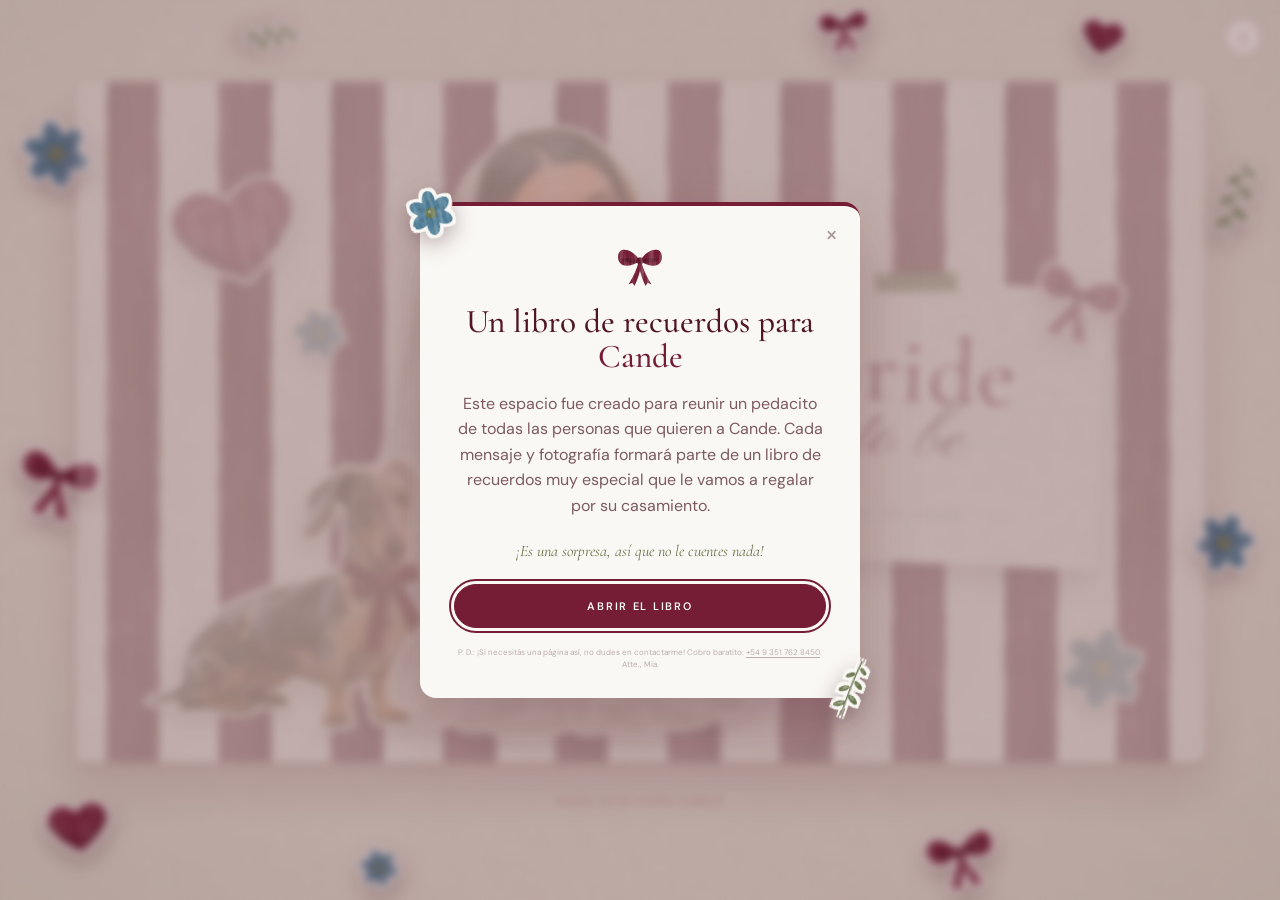
==== commit 0dadcf91: "Auditoría QA: validación de fotos, foco en modales, libro y rendimiento - Formulario: rechaza archiv" ====
--- a/index.html
+++ b/index.html
@@ -43,7 +43,7 @@
       <div class="book" id="book">
 
         <!-- ═════════════ TAPA ═════════════ -->
-        <div class="book-cover" id="bookCover" role="button" tabindex="0" aria-label="Abrir el libro de Cande">
+        <div class="book-cover" id="bookCover" role="button" tabindex="0" aria-label="Bride to be, 05.12.2026. Abrir el libro de Cande">
           <div class="cover-front">
             <div class="portada">
               <h1 class="sr-only">Bride to be · Candela · 05.12.2026</h1>
@@ -211,10 +211,10 @@
       </div>
     </div>
 
-    <!-- PERRITA QUE ESPÍA — misma lógica que el "fau-peek" de Cumple Fau 2026.
+    <!-- PERRITA QUE ESPÍA — misma lógica que el "peek" del proyecto anterior.
          Fuera del .book para que position:fixed funcione. -->
     <div class="perrita-wrap" id="perritaWrap">
-      <img class="perrita-peek" src="assets/perrita-asoma.webp" alt="" />
+      <img class="perrita-peek" src="assets/perrita-asoma.webp" alt="" fetchpriority="low" decoding="async" />
     </div>
 
     <script src="index.js"></script>
--- a/index.css
+++ b/index.css
@@ -655,8 +655,8 @@
 
 
 /* ══════════════════════════════════════════════════════════════════════
-   PERRITA QUE ESPÍA — mismos keyframes y tiempos que "fau-peek" del
-   original. El wrapper maneja la altura; la imagen, la sacudida.
+   PERRITA QUE ESPÍA — misma secuencia que el "peek" del proyecto anterior
+   (asoma, se esconde, sube, baja), con un ciclo más corto. El wrapper maneja la altura; la imagen, la sacudida.
    Asoma abajo a la derecha. Sube entera (se ven las patitas) salvo que
    no haya lugar debajo del libro: index.js calcula --asomo para que
    nunca tape campos ni botones.
@@ -673,17 +673,17 @@
 }
 
 .perrita-wrap.peeking{
-  animation:perritaPeekLoop 13s linear 1.5s infinite;
+  animation:perritaPeekLoop 5s linear .5s infinite;
 }
 
 @keyframes perritaPeekLoop{
-  0%,8%    { transform:translateY(110%); }
-  8%       { animation-timing-function:ease-out; }
-  32%,46%  { transform:translateY(73%); }
-  46%      { animation-timing-function:ease-out; }
-  60%,76%  { transform:translateY(var(--asomo)); }
-  76%      { animation-timing-function:ease-in; }
-  88%,100% { transform:translateY(110%); }
+  0%,3%    { transform:translateY(110%); }
+  3%       { animation-timing-function:ease-out; }
+  22%,38%  { transform:translateY(73%); }
+  38%      { animation-timing-function:ease-out; }
+  55%,78%  { transform:translateY(var(--asomo)); }
+  78%      { animation-timing-function:ease-in; }
+  94%,100% { transform:translateY(110%); }
 }
 
 .perrita-peek{
@@ -779,7 +779,7 @@
     height:34px;
   }
 
-  .perrita-wrap.peeking{ animation-delay:.9s; }
+  .perrita-wrap.peeking{ animation-delay:.3s; }
 
   .perrita-peek{ width:clamp(96px, 27vw, 124px); }
 
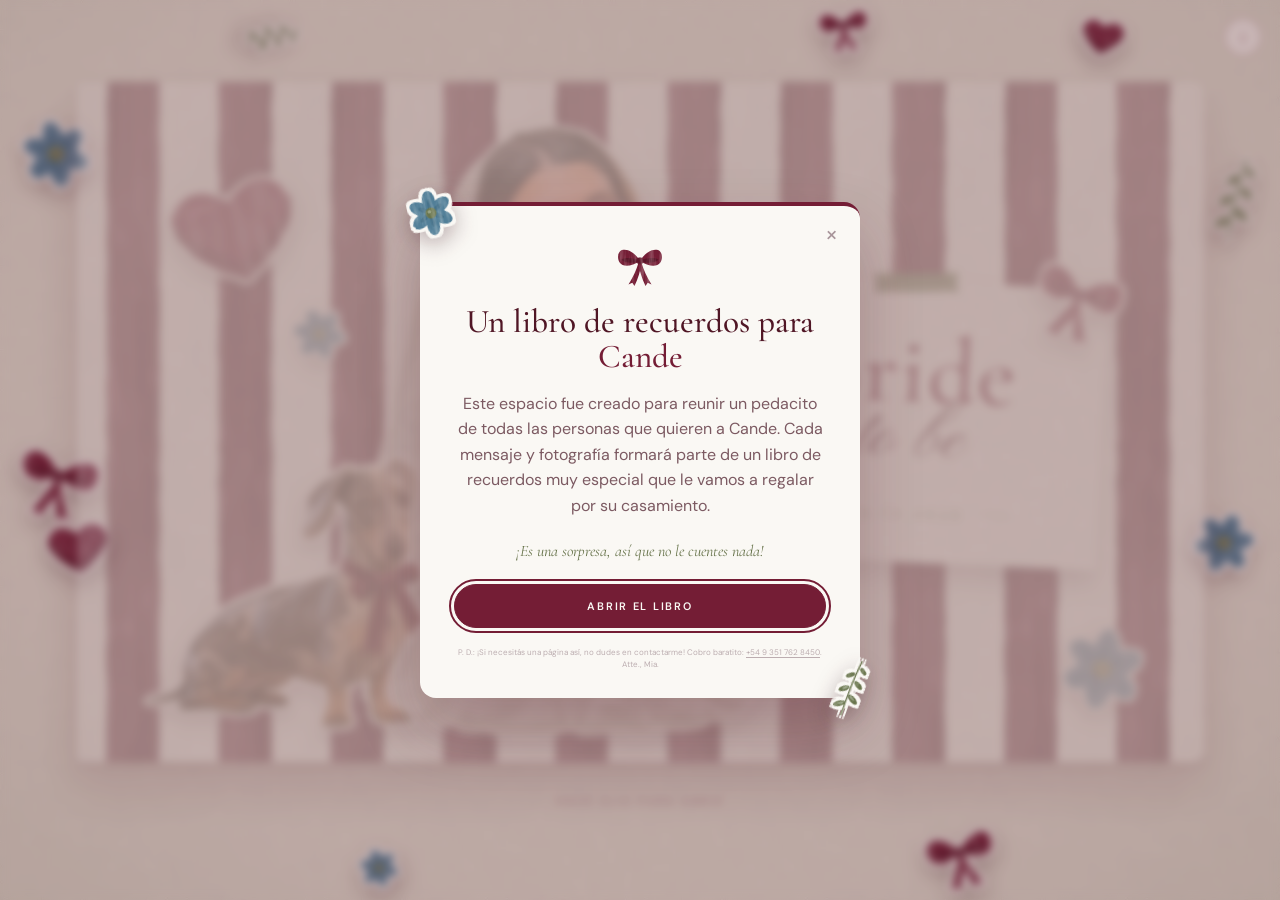
==== commit fe1b324f: "Vista previa de WhatsApp: miniatura chica y nítida (280×280) Co-Authored-By: Claude Opus 5.5 <norepl" ====
--- a/index.html
+++ b/index.html
@@ -12,11 +12,12 @@
     <meta property="og:url" content="https://casamientocande.netlify.app/" />
     <meta property="og:title" content="Bride to be · Cande" />
     <meta property="og:description" content="Dejale a Cande unas palabras para su libro de recuerdos." />
-    <meta property="og:image" content="https://casamientocande.netlify.app/assets/og-portada.jpg" />
-    <meta property="og:image:width" content="1200" />
-    <meta property="og:image:height" content="630" />
+    <meta property="og:image" content="https://casamientocande.netlify.app/assets/og-miniatura.jpg?v=3" />
+    <meta property="og:image:type" content="image/jpeg" />
+    <meta property="og:image:width" content="280" />
+    <meta property="og:image:height" content="280" />
     <meta property="og:image:alt" content="Cande vestida de novia con su perrita, sobre rayas bordó: Bride to be, 05.12.2026" />
-    <meta name="twitter:card" content="summary_large_image" />
+    <meta name="twitter:card" content="summary" />
 
     <link rel="icon" type="image/png" sizes="32x32" href="assets/favicon-32.png" />
     <link rel="icon" type="image/png" sizes="64x64" href="assets/favicon-64.png" />
--- a/portada.css
+++ b/portada.css
@@ -461,7 +461,7 @@
 
 .fs-1 { --t:74px; left:1.5vw;  top:13vh;    transform:rotate(-12deg); }
 .fs-2 { --t:84px; left:1.2vw;  top:50vh;    transform:rotate(14deg); }
-.fs-3 { --t:66px; left:3.5vw;  bottom:5vh;  transform:rotate(-8deg); }
+.fs-3 { --t:66px; left:3.5vw;  bottom:36vh; transform:rotate(-8deg); }   /* arriba de la perrita */
 .fs-4 { --t:48px; right:1.6vw; top:17vh;    transform:rotate(12deg); }
 .fs-5 { --t:66px; right:1.8vw; bottom:36vh; transform:rotate(22deg); }   /* arriba de la perrita */
 .fs-6 { --t:72px; right:22vw;  bottom:1vh;  transform:rotate(-12deg); }   /* a la izquierda de la perrita */
@@ -825,7 +825,8 @@
   .fs-4 { right:22vw; top:1vh; transform:rotate(70deg); }
   .fs-5 { right:-1vw; bottom:24vh; }
   .fs-7 { right:40vw; top:2vh; }
-  .fs-8 { left:8vw;   bottom:1.5vh; }
+  .fs-8 { left:auto; right:28vw; bottom:1.5vh; }   /* lejos de la perrita */
+  .fs-3 { bottom:20vh; }
   .fs-6 { right:46vw;  bottom:1.5vh; }   /* lejos de la perrita que asoma */
   .fs-9 { left:30vw;  top:.5vh; }
   .fs-10{ right:4vw;  top:3vh; display:none; }
--- a/index.css
+++ b/index.css
@@ -657,7 +657,8 @@
 /* ══════════════════════════════════════════════════════════════════════
    PERRITA QUE ESPÍA — misma secuencia que el "peek" del proyecto anterior
    (asoma, se esconde, sube, baja), con un ciclo más corto. El wrapper maneja la altura; la imagen, la sacudida.
-   Asoma abajo a la derecha. Sube entera (se ven las patitas) salvo que
+   Asoma abajo a la IZQUIERDA (a la derecha Netlify muestra su cartel
+   "Powered by Netlify"). Sube casi entera salvo que
    no haya lugar debajo del libro: index.js calcula --asomo para que
    nunca tape campos ni botones.
    ══════════════════════════════════════════════════════════════════════ */
@@ -666,7 +667,7 @@
   --asomo:12%;
   position:fixed;
   bottom:0;
-  right:0;
+  left:clamp(8px, 2vw, 32px);
   z-index:90;
   transform:translateY(110%);
   pointer-events:none;
